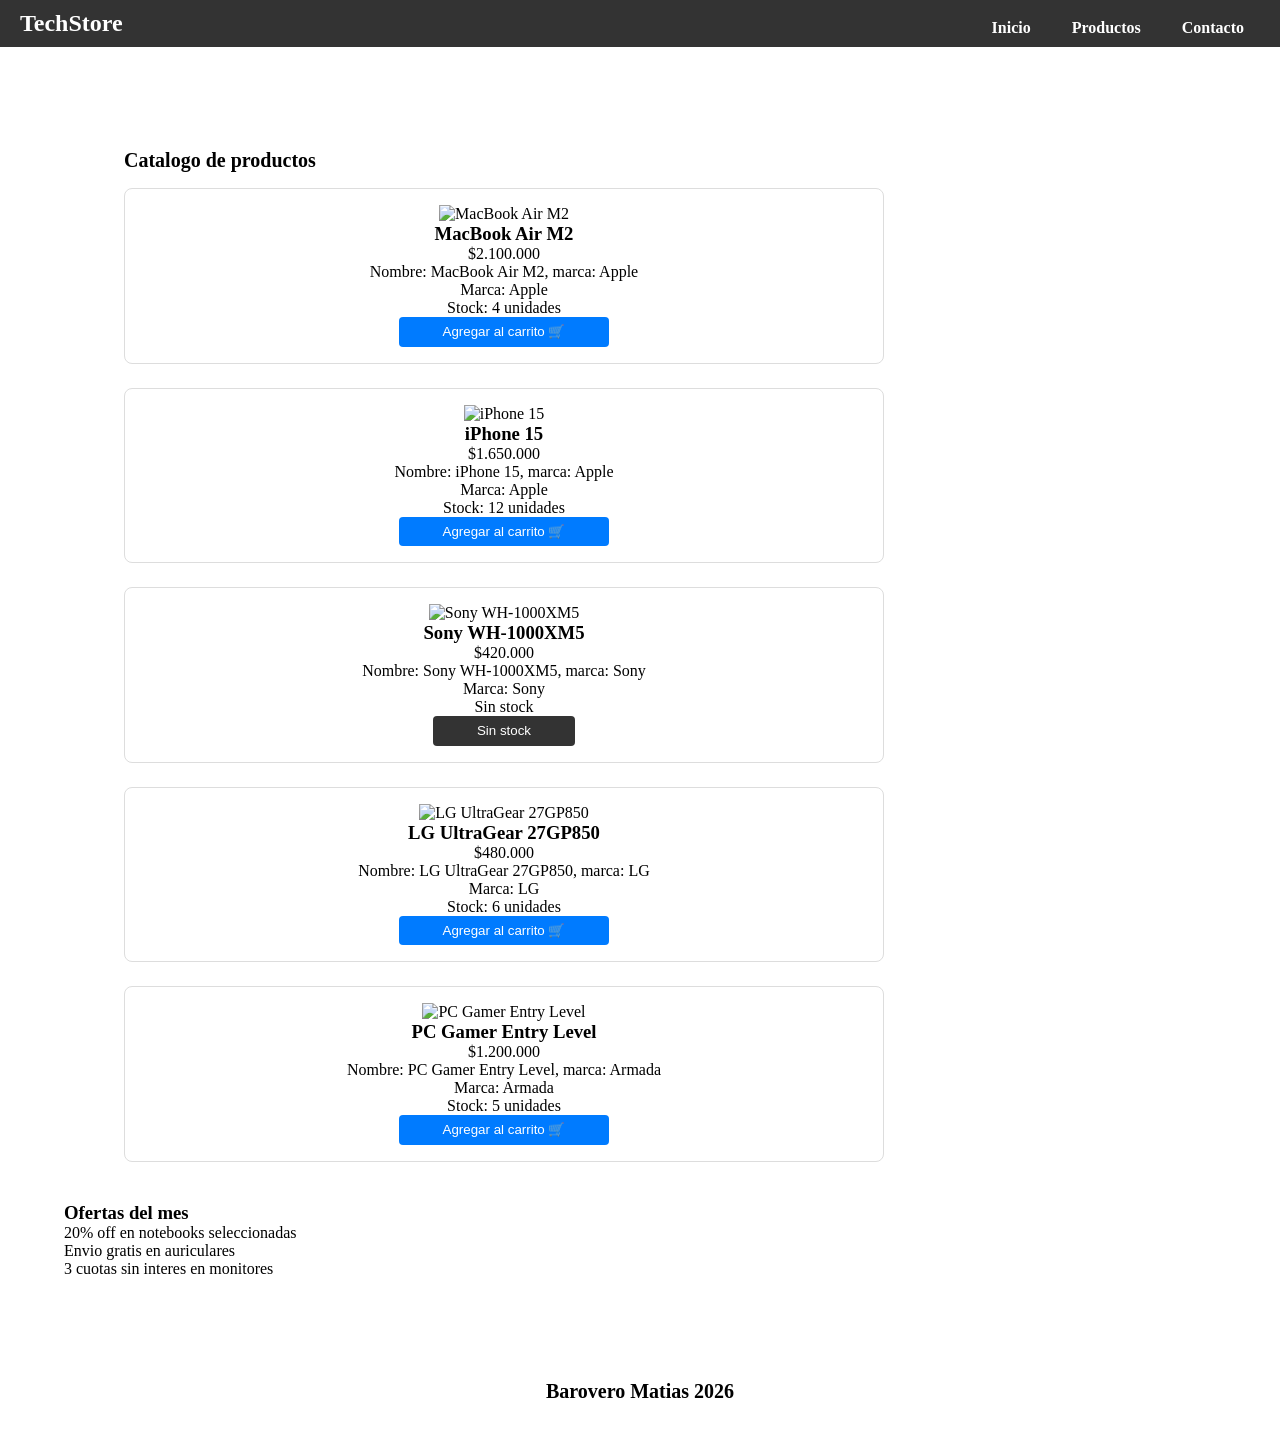
==== index.html @ 064bb1ff "Update index.html" ====
<!DOCTYPE html>
<!-- Indica que es HTML5. Siempre primera línea. -->
 
<html lang='es'>
<!-- Elemento raíz. lang='es' ayuda a lectores de pantalla y buscadores. -->
 
  <head>
  <!-- Metadatos: el navegador los necesita pero no los muestra al usuario -->
 
    <meta charset='UTF-8'>
    <!-- Codificación de caracteres: soporta tildes, ñ, emojis -->
 
    <meta name='viewport' content='width=device-width, initial-scale=1.0'>
    <!-- Sin esto, en celular la página se ve muy pequeña -->
 
    <title>TechStore - Tu tienda de tecnología</title>
    <!-- Aparece en la pestaña del navegador y en Google -->
 
    <link rel='stylesheet' href='estilos.css'>
    <!-- Vincula el archivo CSS. El path es relativo al index.html -->
    <!-- estilos.css debe estar en la misma carpeta que index.html -->
  </head>
 
  <body>
  <!-- Todo lo visible va acá -->
   <header>
      <h1>TechStore</h1>

      <nav class="navegacion">
        <ul >
          <li class="itemNavegacion"><a  href='#Inicio'>Inicio</a></li>
          <li class="itemNavegacion"><a href='#Productos'>Productos</a></li>
          <li class="itemNavegacion"><a href='#Contacto'>Contacto</a></li>
        </ul>
      </nav>
   </header>

      <main>  
        <section id='catalogo'>
          <h2>Catalogo de productos</h2>
          <div id="productos"></div>
        </section>


        <section id='Ofertas'>
        <h3>Ofertas del mes</h3>
        <article>
          <ul>
            <li class="itemOfertas">20% off en notebooks seleccionadas</li>
            <li class="itemOfertas">Envio gratis en auriculares</li>
            <li class="itemOfertas">3 cuotas sin interes en monitores</li>
          </ul>
        </article>
        </section>
        
      </main>

      <footer>
        <div class="contenedorFooter">
        <h6>Barovero Matias 2026</h6>
        </div>
      </footer>
    <script src='js/app.js'></script>

    <!-- JS SIEMPRE al final del body, antes de la etiqueta de cierre -->
    <!-- Si va en el head, el script corre antes de que exista el HTML -->
    <!-- y document.getElementById('productos') devuelve null -->
  </body>
 
</html>
---- estilos.css ----
* {
  box-sizing: border-box;
  margin: 0;
  padding: 0;
}

main {
  padding: 32px 24px;
  max-width: 1200px;
  margin: 0 auto;
}

.ficha-tecnica {
  font-size: 14px;
  color: #555;
}

header {
  background-color: #333;
  color: #fff;
  display: flex;
  align-items: center; 
  justify-content: space-between; 
  margin-bottom: 30px; 
  padding: 10px 20px;
  position: sticky;
  top: 0;
  z-index: 1000;
}

.navegacion ul {
  display: flex;
  list-style: none;
  padding: 0;
  margin: 0;
  gap: 25px; 
}

.itemNavegacion a {
  text-decoration: none;
  color: #ffffff;
  font-weight: bold;
}

h1 {
  font-size: 24px;
}

nav {
  margin-top: 8px;
}

nav a {
  color: #fff;
  text-decoration: none;
  margin-right: 16px;
}

#catalogo h2 {
  font-size: 20px;
  margin-bottom: 16px;
}



.itemNavegacion{
    text-decoration: none;
    list-style: none;
    
}

.marca{
    list-style: none;
}

.stock{
    list-style: none;
}

.btn-agregar{
    background-color: #007bff;
    color: white;
    border: none;
    padding: 1% 6%;
    cursor: pointer;
    border-radius: 4px;
}

.tarjeta button:hover{
    background-color: #0074b8d0;
}

.tarjeta :disabled {
    background-color: #333;
    cursor: not-allowed;
}

.tarjeta {
    border: 1px solid #ddd;
    border-radius: 8px;
    padding: 16px;
    margin-bottom: 24px;
    text-align: center;
}

.tarjeta img {
    width: 50%;
    height: auto;
}

.itemOfertas {
    list-style: none;
    
}
#catalogo h2 {
  font-size: 20px;
  margin-bottom: 16px;
}



.itemNavegacion{
    text-decoration: none;
    list-style: none;
}

.marca{
    list-style: none;
}

.stock{
    list-style: none;
}

.btn-agregar{
    background-color: #007bff;
    color: white;
    border: none;
    padding: 1% 6%;
    cursor: pointer;
    border-radius: 4px;
}

.tarjeta {
    border: 1px solid #ddd;
    border-radius: 8px;
    padding: 16px;
    margin-bottom: 24px;
    text-align: center;
}

.tarjeta img {
    width: 50%;
    height: auto;
}

.itemOfertas {
    list-style: none;
    
}

.contenedorFooter {
    
    padding: 40px;
    display: flex;
    justify-content: center;
    align-items: center;
    margin-top: 30px;
}

.contenedorFooter h6{
    font-size: 20px;
    color: black;
}

#catalogo {
    max-width: 800px;
    margin: 40px;
    padding: 0 20px;
}

#ofertas {
    max-width: 800px;
    margin: 40px auto;
    padding: 0 20px;
}
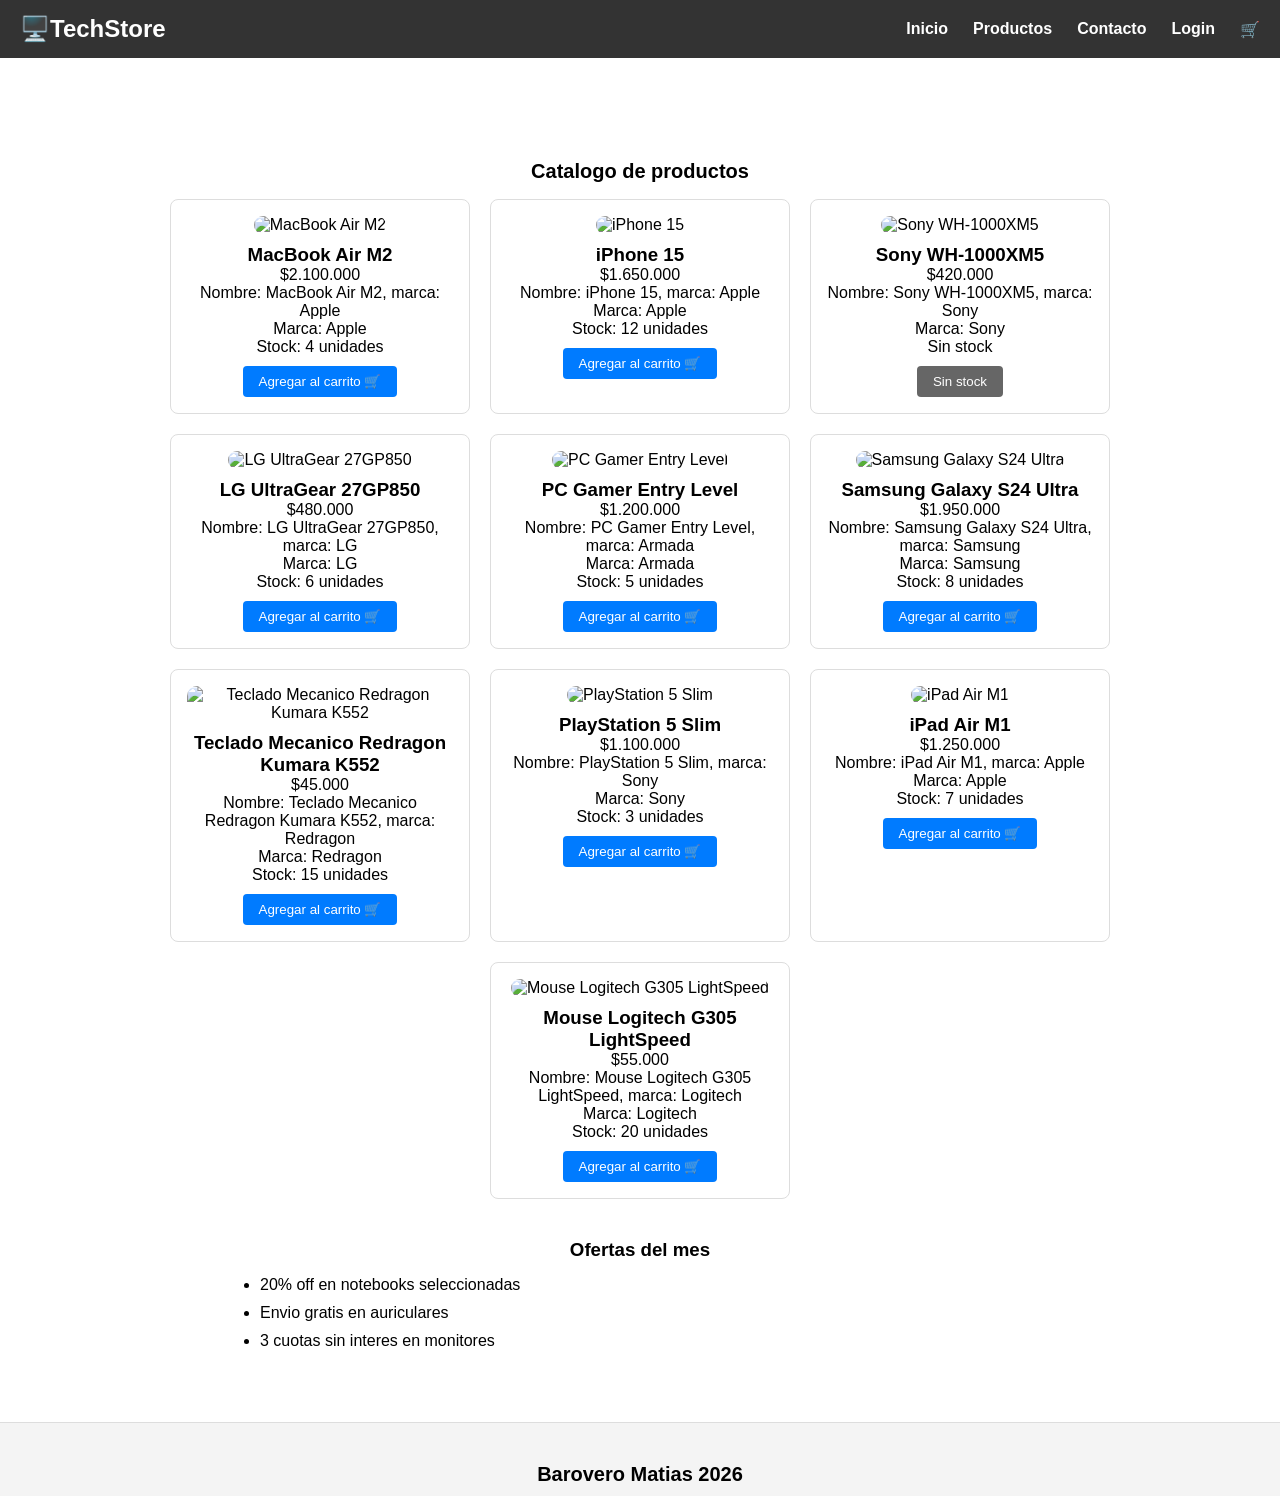
==== commit 01bdc687: "Update index.html" ====
--- a/index.html
+++ b/index.html
@@ -1,36 +1,23 @@
 <!DOCTYPE html>
-<!-- Indica que es HTML5. Siempre primera línea. -->
- 
 <html lang='es'>
-<!-- Elemento raíz. lang='es' ayuda a lectores de pantalla y buscadores. -->
- 
   <head>
-  <!-- Metadatos: el navegador los necesita pero no los muestra al usuario -->
- 
-    <meta charset='UTF-8'>
-    <!-- Codificación de caracteres: soporta tildes, ñ, emojis -->
- 
+    <meta charset='UTF-8'> 
     <meta name='viewport' content='width=device-width, initial-scale=1.0'>
-    <!-- Sin esto, en celular la página se ve muy pequeña -->
- 
     <title>TechStore - Tu tienda de tecnología</title>
-    <!-- Aparece en la pestaña del navegador y en Google -->
- 
     <link rel='stylesheet' href='estilos.css'>
-    <!-- Vincula el archivo CSS. El path es relativo al index.html -->
-    <!-- estilos.css debe estar en la misma carpeta que index.html -->
   </head>
  
   <body>
-  <!-- Todo lo visible va acá -->
    <header>
-      <h1>TechStore</h1>
+      <h1>🖥️TechStore</h1>
 
       <nav class="navegacion">
         <ul >
-          <li class="itemNavegacion"><a  href='#Inicio'>Inicio</a></li>
+          <li class="itemNavegacion"><a  href='index.html'>Inicio</a></li>
           <li class="itemNavegacion"><a href='#Productos'>Productos</a></li>
           <li class="itemNavegacion"><a href='#Contacto'>Contacto</a></li>
+          <li class="itemNavegacion"><a href='login.html'>Login</a></li>
+          <li class="itemNavegacion"><a href='#carrito'>🛒</a></li>
         </ul>
       </nav>
    </header>
@@ -61,10 +48,6 @@
         </div>
       </footer>
     <script src='js/app.js'></script>
-
-    <!-- JS SIEMPRE al final del body, antes de la etiqueta de cierre -->
-    <!-- Si va en el head, el script corre antes de que exista el HTML -->
-    <!-- y document.getElementById('productos') devuelve null -->
   </body>
  
 </html>
--- a/estilos.css
+++ b/estilos.css
@@ -2,17 +2,17 @@
   box-sizing: border-box;
   margin: 0;
   padding: 0;
+}
+
+body {
+  font-family: sans-serif;
 }
 
 main {
   padding: 32px 24px;
   max-width: 1200px;
   margin: 0 auto;
-}
-
-.ficha-tecnica {
-  font-size: 14px;
-  color: #555;
+  color: #000000;
 }
 
 header {
@@ -22,10 +22,14 @@
   align-items: center; 
   justify-content: space-between; 
   margin-bottom: 30px; 
-  padding: 10px 20px;
+  padding: 15px 20px; 
   position: sticky;
   top: 0;
   z-index: 1000;
+}
+
+h1 {
+  font-size: 24px;
 }
 
 .navegacion ul {
@@ -42,145 +46,196 @@
   font-weight: bold;
 }
 
-h1 {
-  font-size: 24px;
-}
-
-nav {
-  margin-top: 8px;
-}
 
 nav a {
   color: #fff;
   text-decoration: none;
-  margin-right: 16px;
+}
+
+#catalogo {
+  max-width: 100%;
+  margin: 40px; 
+  padding: 0 20px;
 }
 
 #catalogo h2 {
   font-size: 20px;
   margin-bottom: 16px;
-}
-
-
-
-.itemNavegacion{
-    text-decoration: none;
-    list-style: none;
+  text-align: center; 
+}
+
+#productos {
+  display: flex;
+  flex-wrap: wrap;
+  gap: 20px;
+  justify-content: center; 
+
+}
+.tarjeta {
+  border: 1px solid #ddd;
+  border-radius: 8px;
+  padding: 16px;
+  text-align: center;
+  overflow: hidden;
+  flex: 0 1 300px; 
+  background-color: #fff;
+  width: 300px;
+  box-shadow: 0 4 6px rgba(0, 0, 0, 1);
+  transition: transform 0.3s ease, box-shadow 0.3s ease;
+}
+
+.tarjeta:hover {
+  transform: translateY(-5px);
+  box-shadow: 0 15 20px rgba(0, 0, 0, 1);
+}
+
+.tarjeta img {
+  width: 60%;      
+  height: auto;
+  margin-bottom: 10px;
+}
+
+
+.ficha-tecnica {
+  font-size: 14px;
+  color: #555;
+}
+
+.marca {
+  list-style: none;
+} 
+.stock {
+  list-style: none;
+}
+
+
+.btn-agregar {
+  background-color: #007bff;
+  color: white;
+  border: none;
+  padding: 8px 16px; 
+  cursor: pointer;
+  border-radius: 4px;
+  margin-top: 10px;
+}
+
+.tarjeta button:hover {
+  background-color: #0074b8d0;
+}
+
+.tarjeta button:disabled {
+  background-color: #666;
+  cursor: not-allowed;
+}
+
+#Ofertas { 
+  max-width: 800px;
+  margin: 40px auto;
+  padding: 0 20px;
+}
+
+#Ofertas h3 {
+  text-align: center;
+  margin-bottom: 15px;
+}
+
+.itemOfertas {
+  margin-bottom: 10px;
+}
+
+footer {
+  background-color: #f4f4f4;
+  border-top: 1px solid #ddd;
+}
+
+.contenedorFooter {
+  padding: 10px;
+  display: flex;
+  justify-content: center;
+  align-items: center;
+  margin-top: 30px;
+}
+
+.contenedorFooter h6 {
+  font-size: 20px;
+  color: rgb(0, 0, 0);
+  margin: 0;
+}
+
+.tarjeta img{
+  width: 100%;
+  height: 200px;
+  object-fit: cover;
+  border-radius: 10px;
+}
+
+/*formulario - login*/
+
+form{
+  background-color: white;
+  border-radius:  12px;
+  padding: 20px;
+  border: 1px solid #eaeaea;
+  box-shadow: 0 4px 6px rgba(0,0 ,0 ,0.05 );
+  transition: transform 0.2s;
+  overflow: hidden;
+  width: 400px;
+  
+}
+.campo {
+    margin-bottom: 12px;
+    width: 100%;
     
 }
-
-.marca{
-    list-style: none;
-}
-
-.stock{
-    list-style: none;
-}
-
-.btn-agregar{
-    background-color: #007bff;
-    color: white;
-    border: none;
-    padding: 1% 6%;
-    cursor: pointer;
-    border-radius: 4px;
-}
-
-.tarjeta button:hover{
-    background-color: #0074b8d0;
-}
-
-.tarjeta :disabled {
-    background-color: #333;
-    cursor: not-allowed;
-}
-
-.tarjeta {
-    border: 1px solid #ddd;
-    border-radius: 8px;
-    padding: 16px;
-    margin-bottom: 24px;
-    text-align: center;
-}
-
-.tarjeta img {
-    width: 50%;
-    height: auto;
-}
-
-.itemOfertas {
-    list-style: none;
-    
-}
-#catalogo h2 {
+.campo label {
+  display: block;
+  margin-bottom: 4px;
+  font-weight: bold;
+}
+
+.campo input {
+  width: 100%;
+  padding: 10px;
+  border: 1px solid #ccc;
+  border-radius: 6px;
+  font-size: 14px;
+}
+
+.link-pie {
+  margin-top: 15px;
+  font-size: 14px;
+}
+form button {
+  background-color: #333;
+  color: white;
+  font-size: 16px;
+  border-radius: 6px;
+  padding: 12px;
+  width: 100%;
+  border: none;
+  cursor: pointer;
+  transition: background-color 0.2s;
+  font-weight: bold;
+}
+form button:hover {
+  background-color: #666;
+}
+
+
+.contenedorFooter-login{
+  padding: 10px;
+  display: flex;
+  justify-content: center;
+  align-items: center;
+  margin-top: 30px;
+  position: absolute;
+  width: 100%;
+  bottom: 0;
+  
+}
+.contenedorFooter-login h6 {
   font-size: 20px;
-  margin-bottom: 16px;
-}
-
-
-
-.itemNavegacion{
-    text-decoration: none;
-    list-style: none;
-}
-
-.marca{
-    list-style: none;
-}
-
-.stock{
-    list-style: none;
-}
-
-.btn-agregar{
-    background-color: #007bff;
-    color: white;
-    border: none;
-    padding: 1% 6%;
-    cursor: pointer;
-    border-radius: 4px;
-}
-
-.tarjeta {
-    border: 1px solid #ddd;
-    border-radius: 8px;
-    padding: 16px;
-    margin-bottom: 24px;
-    text-align: center;
-}
-
-.tarjeta img {
-    width: 50%;
-    height: auto;
-}
-
-.itemOfertas {
-    list-style: none;
-    
-}
-
-.contenedorFooter {
-    
-    padding: 40px;
-    display: flex;
-    justify-content: center;
-    align-items: center;
-    margin-top: 30px;
-}
-
-.contenedorFooter h6{
-    font-size: 20px;
-    color: black;
-}
-
-#catalogo {
-    max-width: 800px;
-    margin: 40px;
-    padding: 0 20px;
-}
-
-#ofertas {
-    max-width: 800px;
-    margin: 40px auto;
-    padding: 0 20px;
-}
+  color: rgb(0, 0, 0);
+  margin: 0;
+}
+
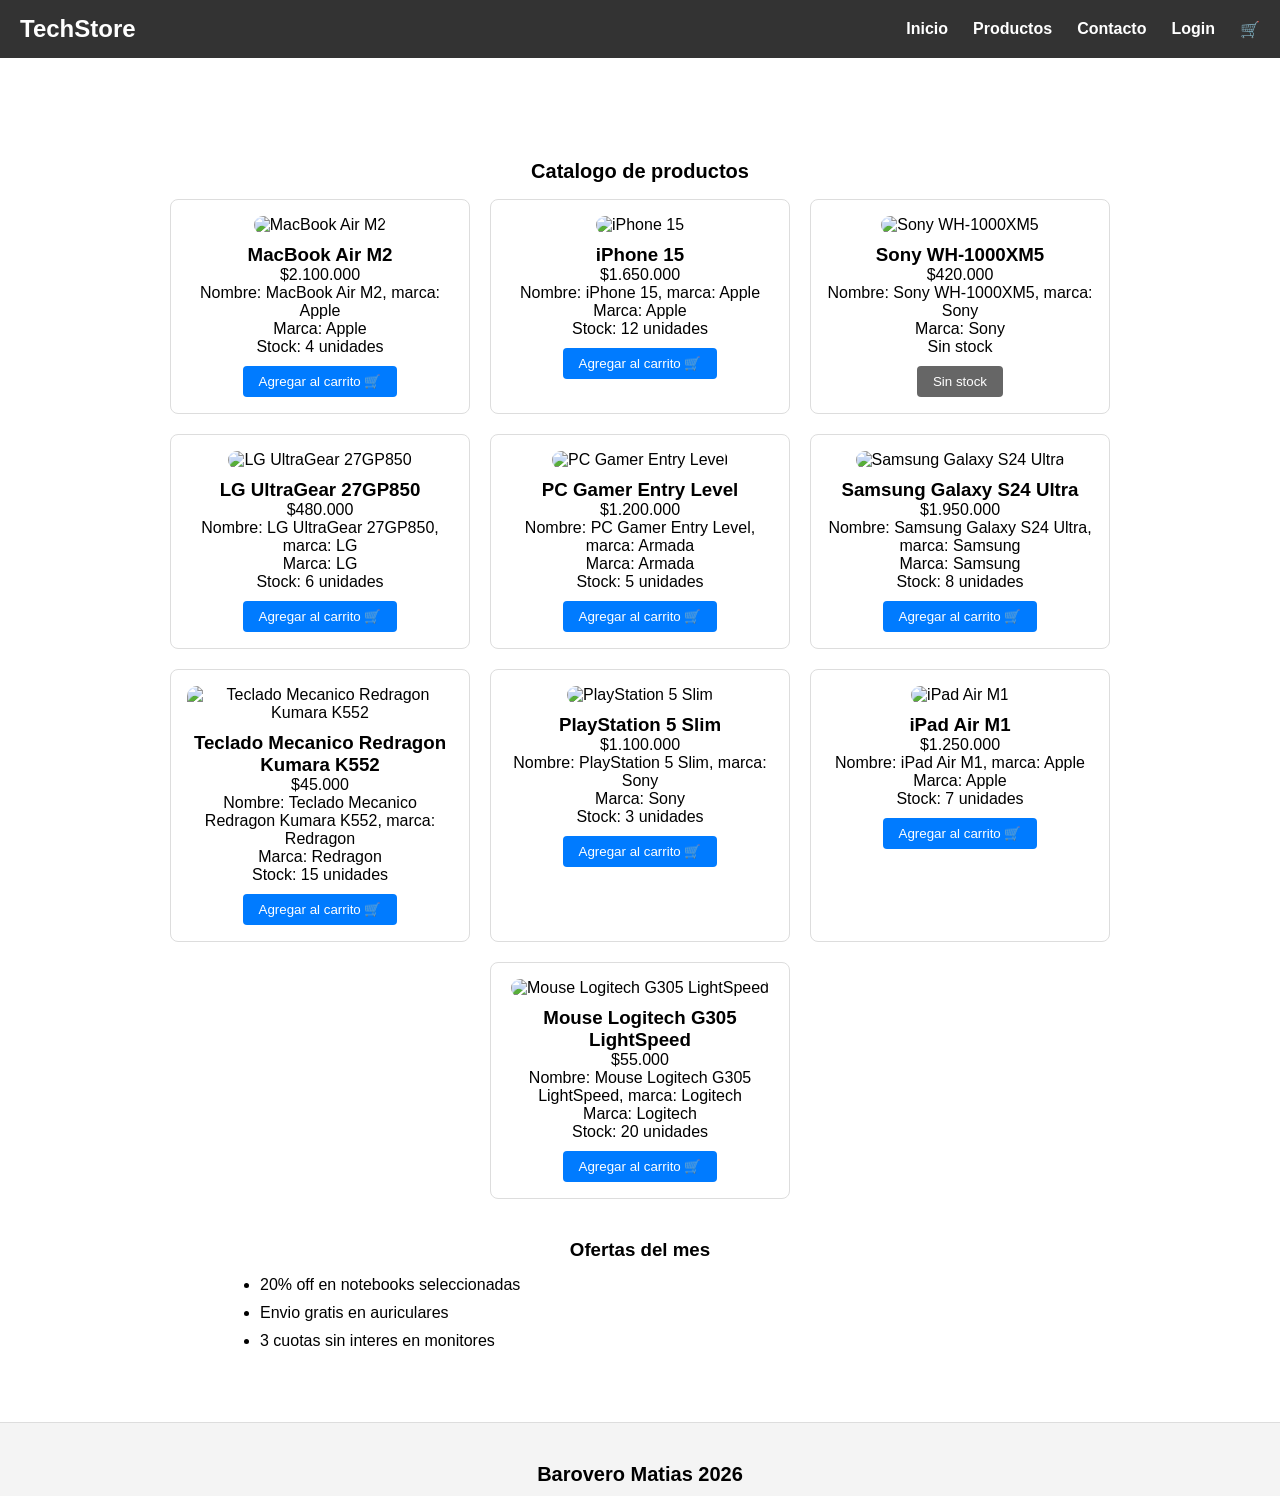
==== commit fef775b8: "arreglo de footer en login" ====
--- a/index.html
+++ b/index.html
@@ -9,7 +9,7 @@
  
   <body>
    <header>
-      <h1>🖥️TechStore</h1>
+      <h1>TechStore</h1>
 
       <nav class="navegacion">
         <ul >
--- a/estilos.css
+++ b/estilos.css
@@ -6,6 +6,9 @@
 
 body {
   font-family: sans-serif;
+  min-height: 100vh;
+  display: flex;
+  flex-direction: column;
 }
 
 main {
@@ -13,6 +16,7 @@
   max-width: 1200px;
   margin: 0 auto;
   color: #000000;
+  flex: 1;
 }
 
 header {
@@ -228,11 +232,11 @@
   justify-content: center;
   align-items: center;
   margin-top: 30px;
-  position: absolute;
   width: 100%;
   bottom: 0;
-  
-}
+  margin-top: 30px;
+}
+
 .contenedorFooter-login h6 {
   font-size: 20px;
   color: rgb(0, 0, 0);
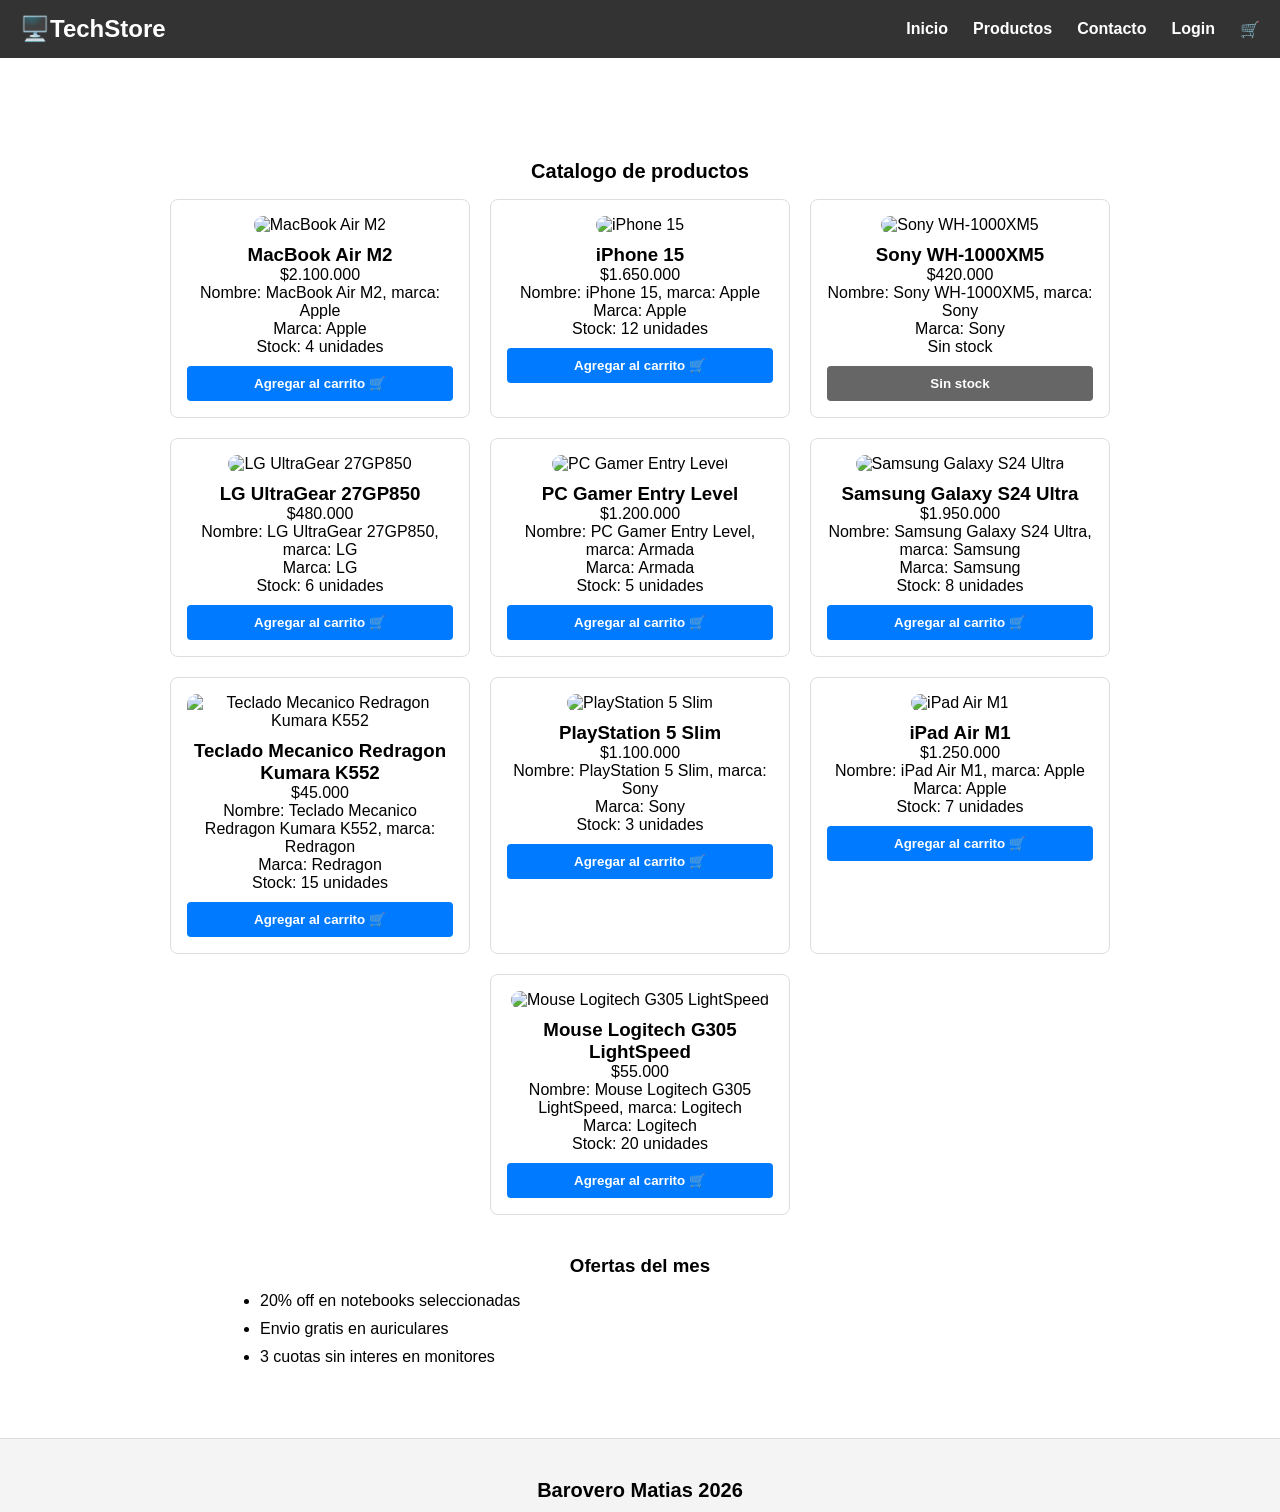
==== commit ab27bd4d: "Update index.html" ====
--- a/index.html
+++ b/index.html
@@ -9,7 +9,7 @@
  
   <body>
    <header>
-      <h1>TechStore</h1>
+      <h1>🖥️TechStore</h1>
 
       <nav class="navegacion">
         <ul >
--- a/estilos.css
+++ b/estilos.css
@@ -6,9 +6,6 @@
 
 body {
   font-family: sans-serif;
-  min-height: 100vh;
-  display: flex;
-  flex-direction: column;
 }
 
 main {
@@ -16,7 +13,6 @@
   max-width: 1200px;
   margin: 0 auto;
   color: #000000;
-  flex: 1;
 }
 
 header {
@@ -99,6 +95,40 @@
   margin-bottom: 10px;
 }
 
+.tarjeta .btn-agregar {
+  display: block;
+  width: 100%;       
+  background-color: #007bff;
+  color: white;
+  border: none;
+  padding: 10px 16px;
+  cursor: pointer;
+  border-radius: 4px;
+  margin-top: 10px;
+  font-weight: bold;
+}
+
+.tarjeta button:hover {
+  background-color: #0074b8d0;
+}
+
+.tarjeta button:disabled {
+  background-color: #666;
+  cursor: not-allowed;
+}
+
+.tarjeta .btn-detalle {
+  display: block;
+  width: 100%;
+  background-color: #007bff;
+  color: white;
+  border: none;
+  padding: 10px 16px;
+  cursor: pointer;
+  border-radius: 4px;
+  margin-top: 10px;
+  font-weight: bold;
+}
 
 .ficha-tecnica {
   font-size: 14px;
@@ -110,26 +140,6 @@
 } 
 .stock {
   list-style: none;
-}
-
-
-.btn-agregar {
-  background-color: #007bff;
-  color: white;
-  border: none;
-  padding: 8px 16px; 
-  cursor: pointer;
-  border-radius: 4px;
-  margin-top: 10px;
-}
-
-.tarjeta button:hover {
-  background-color: #0074b8d0;
-}
-
-.tarjeta button:disabled {
-  background-color: #666;
-  cursor: not-allowed;
 }
 
 #Ofertas { 
@@ -232,14 +242,55 @@
   justify-content: center;
   align-items: center;
   margin-top: 30px;
+  position: absolute;
   width: 100%;
   bottom: 0;
-  margin-top: 30px;
-}
-
+  
+}
 .contenedorFooter-login h6 {
   font-size: 20px;
   color: rgb(0, 0, 0);
   margin: 0;
 }
 
+#detalle-producto {
+  max-width: 500px;
+  margin: 40px auto;
+  padding: 24px;
+  background-color: #ffffff;
+  border-radius: 12px;
+  box-shadow: 0 4px 15px rgba(0, 0, 0, 0.1);
+  font-family: 'Segoe UI', Tahoma, Geneva, Verdana, sans-serif;
+  color: #333333;
+  text-align: center;
+  }
+
+#detalle-producto h2 {
+  font-size: 1.8rem;
+  margin-bottom: 16px;
+  color: #1a1a1a;
+}
+
+#detalle-producto img {
+  max-width: 100%;
+  height: auto;
+  object-fit: cover;
+  border-radius: 8px;
+  margin-bottom: 20px;
+  box-shadow: 0 2px 8px rgba(0, 0, 0, 0.05);
+}
+
+#detalle-producto p {
+  font-size: 1rem;
+  line-height: 1.6;
+  margin: 8px 0;
+  text-align: left;
+  border-bottom: 1px solid #f0f0f0;
+  padding-bottom: 8px;
+}
+
+#detalle-producto p:nth-of-type(2) { 
+  font-size: 1.25rem;
+  color: #2ecc71;
+  font-weight: bold;
+}
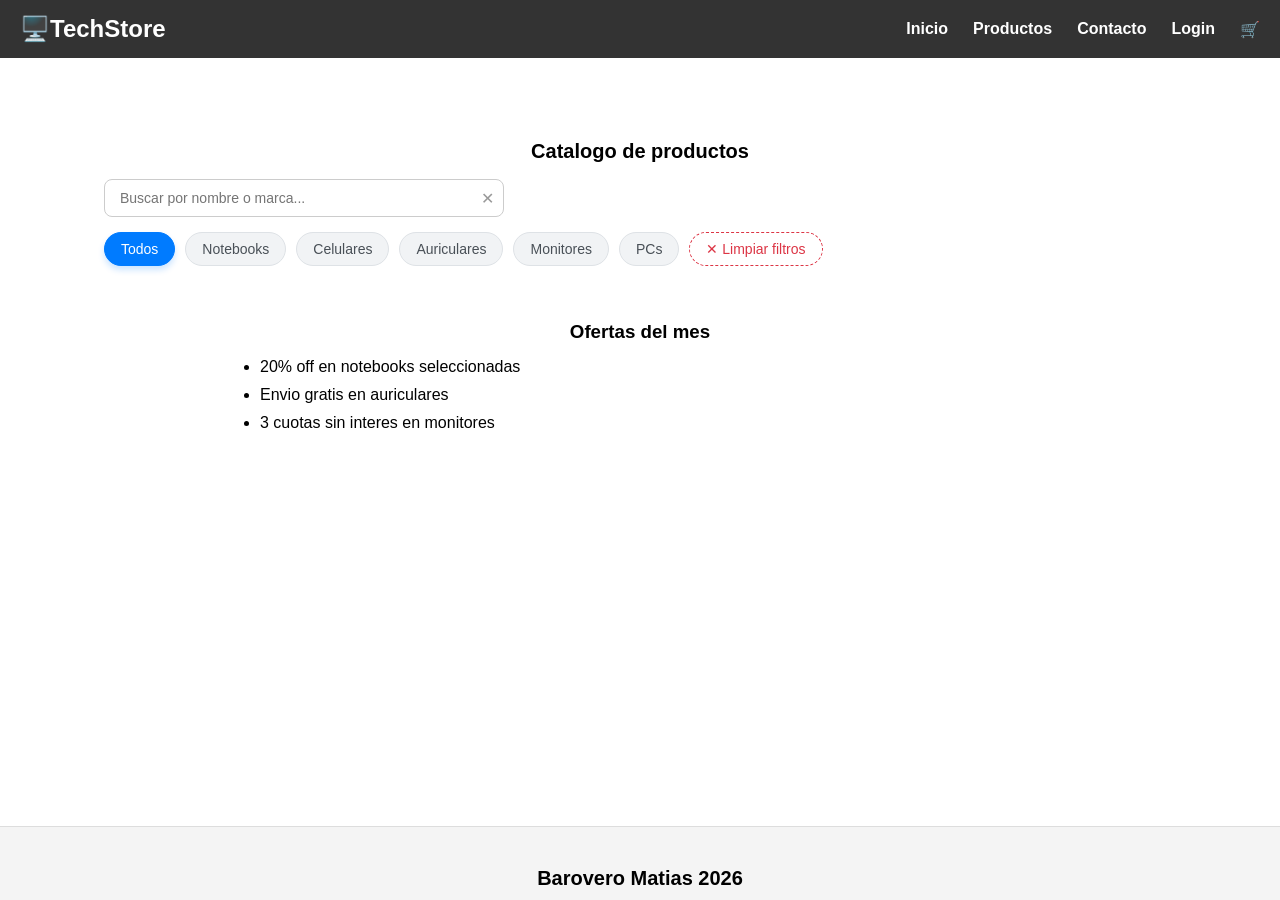
==== commit 43b31891: "Add files via upload" ====
--- a/index.html
+++ b/index.html
@@ -9,12 +9,14 @@
  
   <body>
    <header>
-      <h1>🖥️TechStore</h1>
+      <h1>🖥️TechStore
+        
+      </h1>
 
       <nav class="navegacion">
         <ul >
           <li class="itemNavegacion"><a  href='index.html'>Inicio</a></li>
-          <li class="itemNavegacion"><a href='#Productos'>Productos</a></li>
+          <li class="itemNavegacion"><a href='#producto'>Productos</a></li>
           <li class="itemNavegacion"><a href='#Contacto'>Contacto</a></li>
           <li class="itemNavegacion"><a href='login.html'>Login</a></li>
           <li class="itemNavegacion"><a href='#carrito'>🛒</a></li>
@@ -25,6 +27,22 @@
       <main>  
         <section id='catalogo'>
           <h2>Catalogo de productos</h2>
+          <!-- Buscador por nombre -->
+      <div class="campo-busqueda">
+        <input type="text" id="buscador" placeholder="Buscar por nombre o marca...">
+        <button id="btn-limpiar-busqueda" class="btn-limpiar">✕</button>
+      </div>
+
+      <!-- Botones de categoría -->
+      <div id="botones-filtro">
+        <button class="btn-filtro activo" data-categoria="todos">Todos</button>
+        <button class="btn-filtro" data-categoria="notebook">Notebooks</button>
+        <button class="btn-filtro" data-categoria="celular">Celulares</button>
+        <button class="btn-filtro" data-categoria="auricular">Auriculares</button>
+        <button class="btn-filtro" data-categoria="monitor">Monitores</button>
+        <button class="btn-filtro" data-categoria="pc_escritorio">PCs</button>
+        <button id="btn-limpiar-filtros" class="btn-limpiar-filtros">✕ Limpiar filtros</button>
+      </div>
           <div id="productos"></div>
         </section>
 
@@ -48,6 +66,7 @@
         </div>
       </footer>
     <script src='js/app.js'></script>
+    <script src='js/producto.js'></script>
   </body>
  
 </html>
--- a/estilos.css
+++ b/estilos.css
@@ -6,13 +6,19 @@
 
 body {
   font-family: sans-serif;
+  display: flex;
+  flex-direction: column;
+  min-height: 100vh;
 }
 
 main {
   padding: 32px 24px;
   max-width: 1200px;
+  color: #000000;
+  padding: 32px 24px;
   margin: 0 auto;
-  color: #000000;
+  flex: 1;
+  width: 100%;
 }
 
 header {
@@ -54,7 +60,7 @@
 
 #catalogo {
   max-width: 100%;
-  margin: 40px; 
+  margin: 20px; 
   padding: 0 20px;
 }
 
@@ -120,14 +126,21 @@
 .tarjeta .btn-detalle {
   display: block;
   width: 100%;
+  background-color: white;
+  color: #007bff;
+  border: 2px solid #007bff;
+  padding: 10px 16px;
+  cursor: pointer;
+  border-radius: 4px;
+  margin-top: 10px;
+  font-weight: bold;
+  transition: background-color 0.3s, color 0.3s;
+}
+
+/* Opcional: Al pasar el mouse vuelve a ser azul con letras blancas */
+.tarjeta .btn-detalle:hover {
   background-color: #007bff;
   color: white;
-  border: none;
-  padding: 10px 16px;
-  cursor: pointer;
-  border-radius: 4px;
-  margin-top: 10px;
-  font-weight: bold;
 }
 
 .ficha-tecnica {
@@ -294,3 +307,103 @@
   color: #2ecc71;
   font-weight: bold;
 }
+.buscador-container {
+    margin-bottom: 24px;
+    display: flex;
+    justify-content: flex-start;
+}
+/* Contenedor principal del menú de filtros */
+.campo-busqueda, #botones-filtro {
+  display: flex;
+  gap: 10px;
+  align-items: center;
+  flex-wrap: wrap; /* Permite que los botones bajen si no entran en la pantalla */
+  margin-bottom: 15px;
+  font-family: sans-serif;
+}
+
+/* --- Buscador por Nombre --- */
+.campo-busqueda {
+  position: relative;
+  max-width: 400px; /* Limita el ancho del buscador */
+  width: 100%;
+}
+
+.campo-busqueda input {
+  width: 100%;
+  padding: 10px 35px 10px 15px;
+  border: 1px solid #ccc;
+  border-radius: 8px;
+  font-size: 14px;
+  outline: none;
+  transition: border-color 0.3s;
+}
+
+.campo-busqueda input:focus {
+  border-color: #007bff; /* Color azul al hacer clic */
+}
+
+/* Botón ✕ dentro del buscador */
+.btn-limpiar {
+  position: absolute;
+  right: 10px;
+  background: none;
+  border: none;
+  color: #999;
+  cursor: pointer;
+  font-size: 16px;
+}
+
+.btn-limpiar:hover {
+  color: #333;
+}
+
+.btn-filtro {
+  background-color: #f1f3f5;
+  color: #495057;
+  border: 1px solid #dee2e6;
+  padding: 8px 16px;
+  border-radius: 20px;
+  cursor: pointer;
+  font-size: 14px;
+  font-weight: 500;
+  transition: all 0.3s ease;
+}
+
+.btn-filtro:hover {
+  background-color: #e9ecef;
+  border-color: #ced4da;
+}
+
+.btn-filtro.activo {
+  background-color: #007bff;
+  color: white;
+  border-color: #007bff;
+  box-shadow: 0 4px 6px rgba(0, 123, 255, 0.2);
+}
+
+/* Botón Limpiar Filtros */
+.btn-limpiar-filtros {
+  background: none;
+  border: 1px dashed #dc3545;
+  color: #dc3545;
+  padding: 8px 16px;
+  border-radius: 20px;
+  cursor: pointer;
+  font-size: 14px;
+  transition: all 0.3s;
+}
+
+.btn-limpiar-filtros:hover {
+  background-color: #dc3545;
+  color: white;
+}
+@media (min-width: 768px) {
+  .menu-filtros {
+    display: flex;
+    justify-content: space-between;
+    align-items: center;
+    gap: 20px;
+    margin-bottom: 25px;
+  }
+}
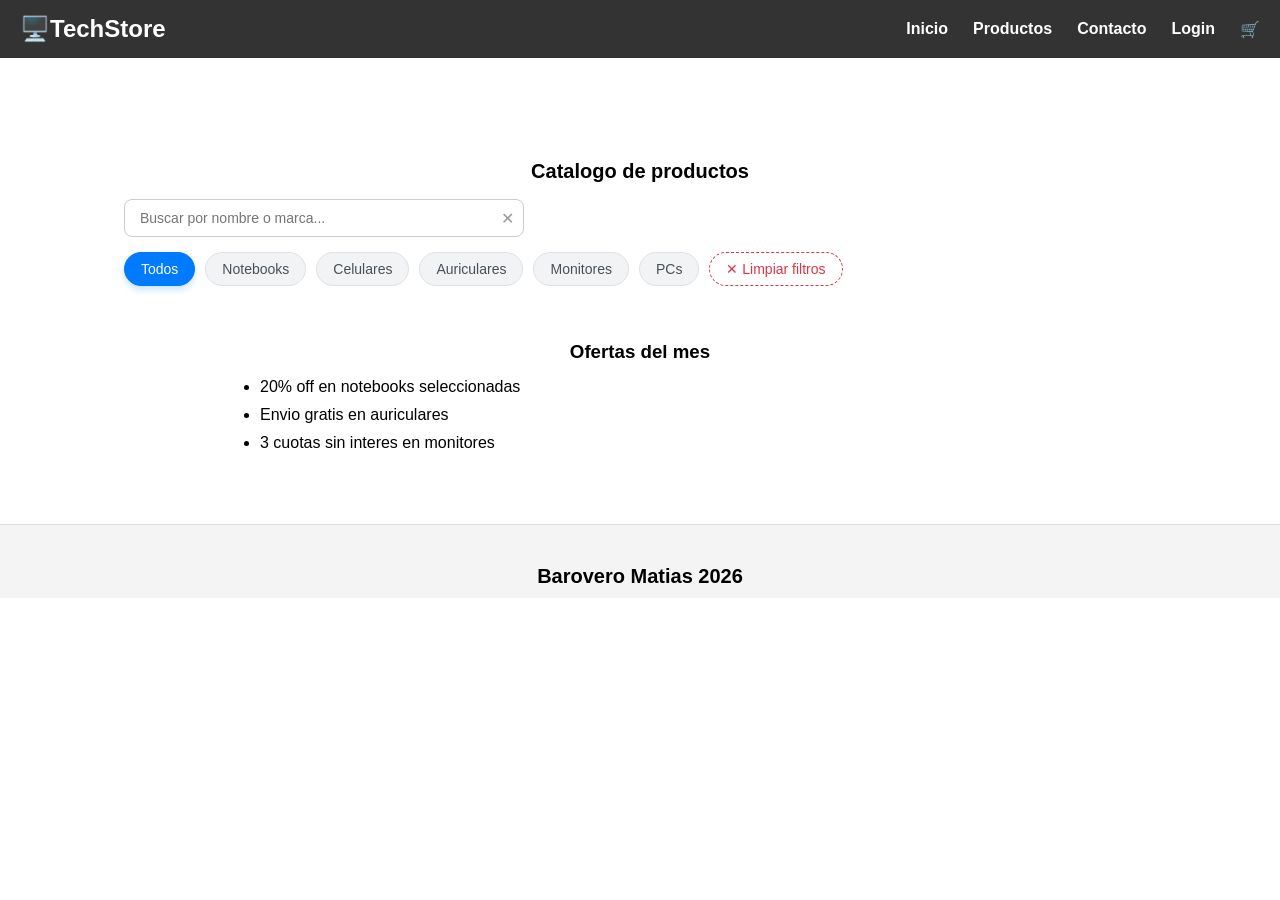
==== commit 68612c47: "detalles" ====
--- a/index.html
+++ b/index.html
@@ -9,14 +9,12 @@
  
   <body>
    <header>
-      <h1>🖥️TechStore
-        
-      </h1>
+      <h1>🖥️TechStore</h1>
 
       <nav class="navegacion">
         <ul >
           <li class="itemNavegacion"><a  href='index.html'>Inicio</a></li>
-          <li class="itemNavegacion"><a href='#producto'>Productos</a></li>
+          <li class="itemNavegacion"><a href='#Productos'>Productos</a></li>
           <li class="itemNavegacion"><a href='#Contacto'>Contacto</a></li>
           <li class="itemNavegacion"><a href='login.html'>Login</a></li>
           <li class="itemNavegacion"><a href='#carrito'>🛒</a></li>
@@ -66,7 +64,6 @@
         </div>
       </footer>
     <script src='js/app.js'></script>
-    <script src='js/producto.js'></script>
   </body>
  
 </html>
--- a/estilos.css
+++ b/estilos.css
@@ -6,19 +6,13 @@
 
 body {
   font-family: sans-serif;
-  display: flex;
-  flex-direction: column;
-  min-height: 100vh;
 }
 
 main {
   padding: 32px 24px;
   max-width: 1200px;
+  margin: 0 auto;
   color: #000000;
-  padding: 32px 24px;
-  margin: 0 auto;
-  flex: 1;
-  width: 100%;
 }
 
 header {
@@ -60,7 +54,7 @@
 
 #catalogo {
   max-width: 100%;
-  margin: 20px; 
+  margin: 40px; 
   padding: 0 20px;
 }
 
@@ -126,18 +120,17 @@
 .tarjeta .btn-detalle {
   display: block;
   width: 100%;
+  padding: 10px 16px;
+  cursor: pointer;
+  border-radius: 4px;
+  margin-top: 10px;
+  font-weight: bold;
   background-color: white;
   color: #007bff;
   border: 2px solid #007bff;
-  padding: 10px 16px;
-  cursor: pointer;
-  border-radius: 4px;
-  margin-top: 10px;
-  font-weight: bold;
   transition: background-color 0.3s, color 0.3s;
 }
 
-/* Opcional: Al pasar el mouse vuelve a ser azul con letras blancas */
 .tarjeta .btn-detalle:hover {
   background-color: #007bff;
   color: white;
@@ -210,8 +203,8 @@
   
 }
 .campo {
-    margin-bottom: 12px;
-    width: 100%;
+  margin-bottom: 12px;
+  width: 100%;
     
 }
 .campo label {
@@ -307,17 +300,12 @@
   color: #2ecc71;
   font-weight: bold;
 }
-.buscador-container {
-    margin-bottom: 24px;
-    display: flex;
-    justify-content: flex-start;
-}
 /* Contenedor principal del menú de filtros */
 .campo-busqueda, #botones-filtro {
   display: flex;
   gap: 10px;
   align-items: center;
-  flex-wrap: wrap; /* Permite que los botones bajen si no entran en la pantalla */
+  flex-wrap: wrap;
   margin-bottom: 15px;
   font-family: sans-serif;
 }
@@ -325,7 +313,7 @@
 /* --- Buscador por Nombre --- */
 .campo-busqueda {
   position: relative;
-  max-width: 400px; /* Limita el ancho del buscador */
+  max-width: 400px;
   width: 100%;
 }
 
@@ -340,7 +328,7 @@
 }
 
 .campo-busqueda input:focus {
-  border-color: #007bff; /* Color azul al hacer clic */
+  border-color: #007bff;
 }
 
 /* Botón ✕ dentro del buscador */
@@ -358,6 +346,7 @@
   color: #333;
 }
 
+/* --- Botones de Categorías --- */
 .btn-filtro {
   background-color: #f1f3f5;
   color: #495057;
@@ -370,11 +359,13 @@
   transition: all 0.3s ease;
 }
 
+/* Efecto Hover */
 .btn-filtro:hover {
   background-color: #e9ecef;
   border-color: #ced4da;
 }
 
+/* Estado Activo (Categoría seleccionada) */
 .btn-filtro.activo {
   background-color: #007bff;
   color: white;
@@ -398,12 +389,3 @@
   background-color: #dc3545;
   color: white;
 }
-@media (min-width: 768px) {
-  .menu-filtros {
-    display: flex;
-    justify-content: space-between;
-    align-items: center;
-    gap: 20px;
-    margin-bottom: 25px;
-  }
-}
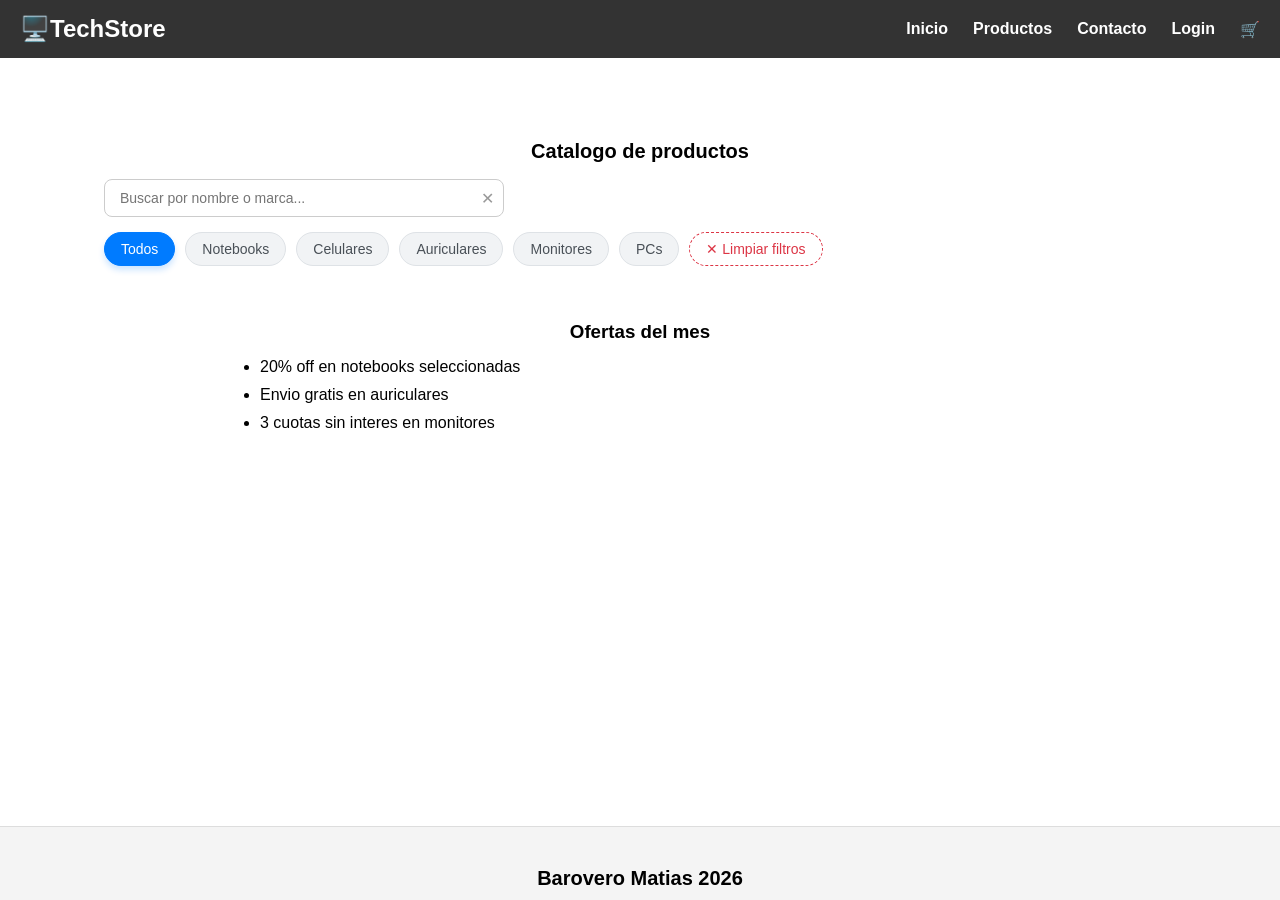
==== commit 92a09694: "Merge branch 'main' of https://github.com/mati-bar/TechStore" ====
--- a/index.html
+++ b/index.html
@@ -9,12 +9,14 @@
  
   <body>
    <header>
-      <h1>🖥️TechStore</h1>
+      <h1>🖥️TechStore
+        
+      </h1>
 
       <nav class="navegacion">
         <ul >
           <li class="itemNavegacion"><a  href='index.html'>Inicio</a></li>
-          <li class="itemNavegacion"><a href='#Productos'>Productos</a></li>
+          <li class="itemNavegacion"><a href='#producto'>Productos</a></li>
           <li class="itemNavegacion"><a href='#Contacto'>Contacto</a></li>
           <li class="itemNavegacion"><a href='login.html'>Login</a></li>
           <li class="itemNavegacion"><a href='#carrito'>🛒</a></li>
@@ -64,6 +66,7 @@
         </div>
       </footer>
     <script src='js/app.js'></script>
+    <script src='js/producto.js'></script>
   </body>
  
 </html>
--- a/estilos.css
+++ b/estilos.css
@@ -6,13 +6,19 @@
 
 body {
   font-family: sans-serif;
+  display: flex;
+  flex-direction: column;
+  min-height: 100vh;
 }
 
 main {
   padding: 32px 24px;
   max-width: 1200px;
+  color: #000000;
+  padding: 32px 24px;
   margin: 0 auto;
-  color: #000000;
+  flex: 1;
+  width: 100%;
 }
 
 header {
@@ -54,7 +60,7 @@
 
 #catalogo {
   max-width: 100%;
-  margin: 40px; 
+  margin: 20px; 
   padding: 0 20px;
 }
 
